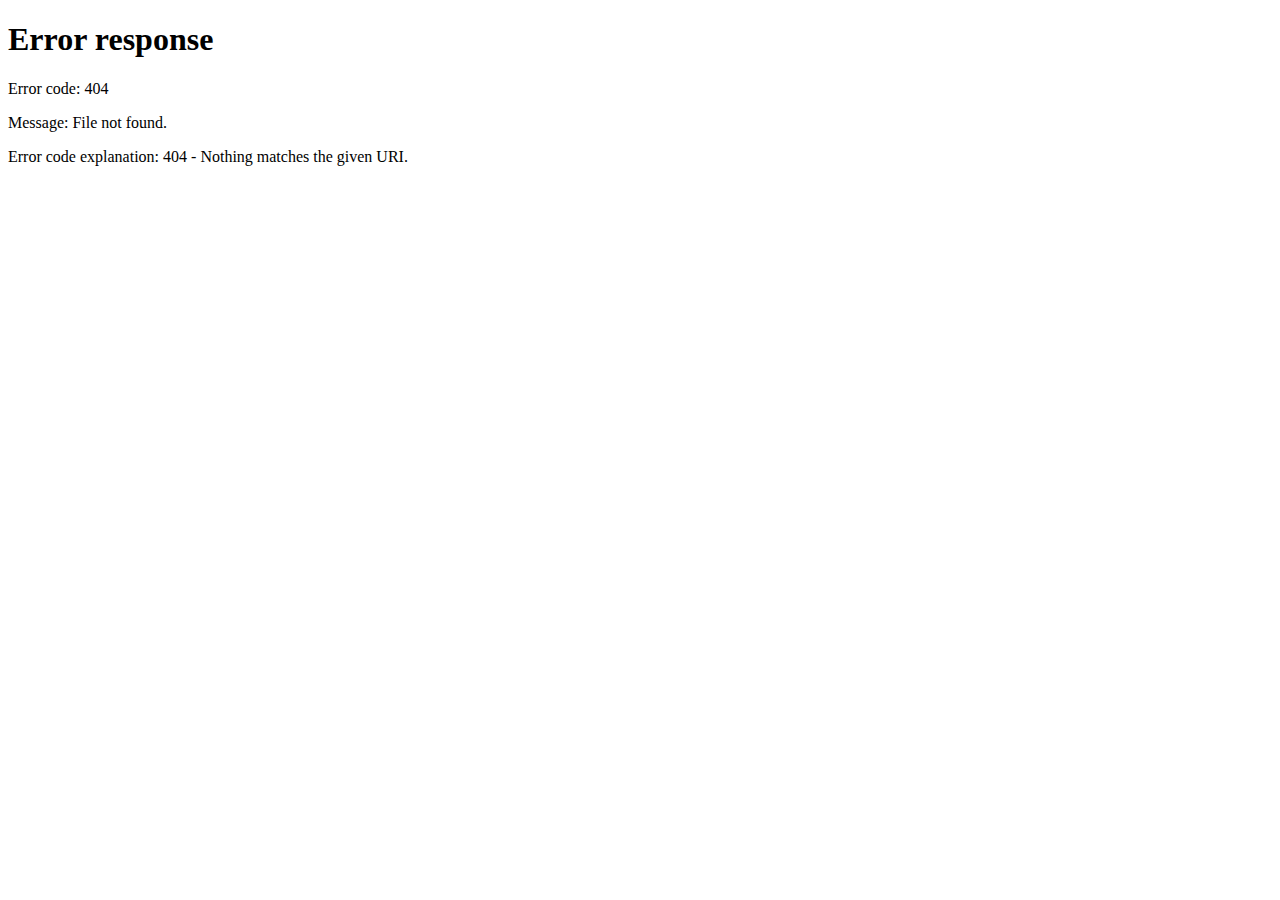
==== index.html @ d05009c5 "Update 30.11.17 20-52" ====
<html>
<head>
  <script src=script.js></script>
  <link rel=stylesheet type="text/css" href="style.css">
  <link href="https://fonts.googleapis.com/css?family=Open+Sans:300,400" rel="stylesheet">
  <meta name="viewport" content="width=device-width, initial-scale=1">
  <title>Mathiazom Tech</title>
  <link rel="shortcut icon" type="image/png" href="/img/favicon.png"/>
</head>

<body>
  <header>
    <!-- <h1 id=main_title>M A T H I A Z O M</h1> -->
    <a href="/">
      <div id=main_title_div>
        <img id=main_title_logo src=img/logo.png>
      </div>
    </a>
  </header>

  <article class=container>
    <article class=container_title_div>
      <h1 class=container_title>Tools</h1>
      <p class=container_desc>A list of tools made by Mathiazom</p>
    </article>
    <a href="http://tools.mathiazom.tech/ColorBlender"><p class=container_list_item>Color Blender</p></a>
    <a href="http://tools.mathiazom.tech/Diasticium"><p class=container_list_item>Diasticium</p></a>
  </article>
</body>


</html>
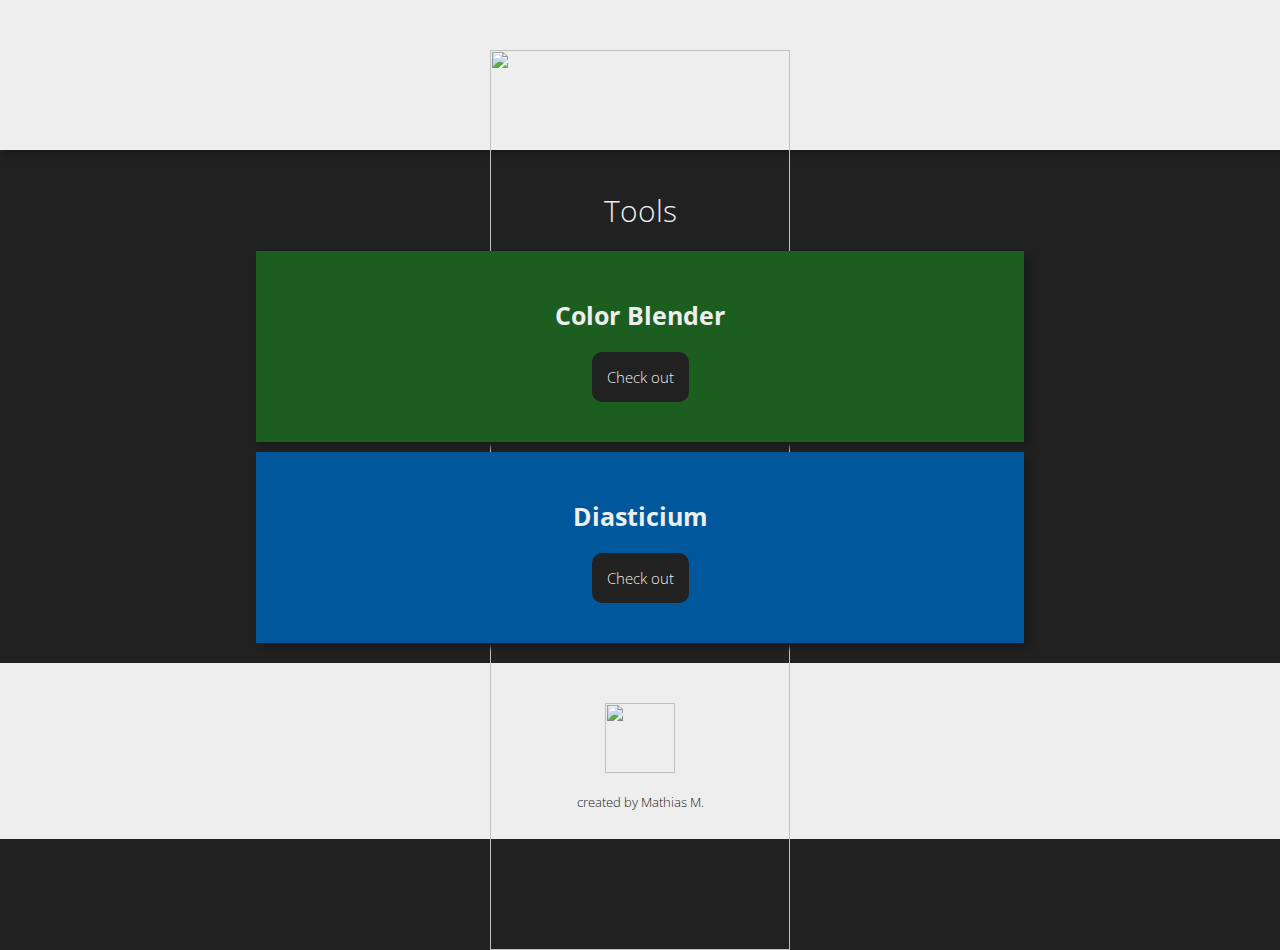
==== commit eabdebd7: "Update 02.12.17 10-52" ====
--- a/index.html
+++ b/index.html
@@ -10,7 +10,6 @@
 
 <body>
   <header>
-    <!-- <h1 id=main_title>M A T H I A Z O M</h1> -->
     <a href="/">
       <div id=main_title_div>
         <img id=main_title_logo src=img/logo.png>
@@ -18,14 +17,33 @@
     </a>
   </header>
 
-  <article class=container>
-    <article class=container_title_div>
-      <h1 class=container_title>Tools</h1>
-      <p class=container_desc>A list of tools made by Mathiazom</p>
+  <article class=container_group>
+
+    <h1 class=container_group_title>Tools</h1>
+
+    <article class=container>
+      <article class=container_title_div>
+        <h1 class=container_title>Color Blender</h1>
+        <a href="http://tools.mathiazom.tech/ColorBlender"><p class=container_button>Check out</p></a>
+      </article>
     </article>
-    <a href="http://tools.mathiazom.tech/ColorBlender"><p class=container_list_item>Color Blender</p></a>
-    <a href="http://tools.mathiazom.tech/Diasticium"><p class=container_list_item>Diasticium</p></a>
+
+    <article class=container>
+      <article class=container_title_div>
+        <h1 class=container_title>Diasticium</h1>
+        <a href="http://tools.mathiazom.tech/Diasticium"><p class=container_button>Check out</p></a>
+      </article>
+    </article>
+
   </article>
+
+
+  <footer>
+    <article id=byline>
+      <img id=byline_logo src=img/favicon.png>
+      <h1 id=byline_text>created by Mathias M.</h1>
+    </article>
+  </footer>
 </body>
 
 
--- a/style.css
+++ b/style.css
@@ -0,0 +1,161 @@
+* {
+  box-sizing: border-box;
+  font-family: "Open Sans",sans-serif;
+}
+
+a{
+  text-decoration: none;
+  color: inherit;
+}
+
+body{
+  background: #212121;
+  margin: 0;
+}
+
+#main_title{
+  color: #212121;
+  margin: 0 auto;
+  text-align: center;
+  font-weight: 200;
+  background: #eee;
+  padding: 30px;
+  margin-bottom: 40px;
+  box-shadow: 5px 5px 5px #1b1b1b;
+}
+
+#main_title_div{
+  color: #212121;
+  margin: 0 auto;
+  text-align: center;
+  font-weight: 200;
+  background: #eee;
+  padding: 50px;
+  margin-bottom: 40px;
+  box-shadow: 5px 5px 5px #1b1b1b;
+  max-height: 150px;
+}
+
+#main_title_logo{
+  width: 100%;
+  max-width: 300px;
+}
+
+.container_group{
+  margin: 20px auto;
+}
+
+.container_group_title{
+  text-align: center;
+  color: #eee;
+  font-weight: 200;
+  font-size: 30px;
+}
+
+.container:nth-of-type(1){
+  background-color: #1b5e20;
+}
+
+.container:nth-of-type(2){
+  background-color: #01579b;
+}
+
+.container:nth-of-type(3){
+  background-color: #1b5e20;
+}
+
+.container{
+  color: #eee;
+  margin: 10px auto;
+  display: block;
+  padding: 20px 70px;
+  width: 60%;
+  box-shadow: 5px 5px 5px #1b1b1b;
+  transform: scale(1);
+  transition: transform 0.4s;
+}
+
+.container:hover{
+  transform: scale(1.01);
+  transform: transform 0.4s;
+}
+
+.container_title_div{
+  padding: 10px 0 20px 0;
+}
+
+.container_title{
+  color: #eee;
+  margin-bottom: 20px;
+  font-size: 25px;
+  text-align: center;
+}
+
+.container_button{
+  background: #212121;
+  border-radius: 10px;
+  padding: 15px;
+  font-size: 15px;
+  display: table;
+  margin: 0 auto;
+  font-weight: 200;
+}
+
+.container_desc{
+  font-size: 12px;
+  margin: 0;
+}
+
+.container_list_item{
+  background: #212121;
+  list-style-type: none;
+  padding: 15px 40px;
+  text-align: left;
+  display: table;
+}
+
+.container_list_item:hover{
+  background: #eee;
+  color: #212121;
+  cursor: pointer;
+}
+
+@media screen and (max-width: 800px) {
+  .container{
+    width: 100%;
+    padding: 5px 40px;
+  }
+
+  .container_list_item{
+    background: #212121;
+    list-style-type: none;
+    padding: 10px 20px;
+    text-align: left;
+    font-size: 12px;
+  }
+}
+
+footer{
+  background: #eee;
+  padding: 20px;
+  width: 100%;
+}
+
+byline *{
+  margin: 0 auto;
+  display: block;
+  text-align: center;
+}
+
+#byline_logo {
+  height: 70px;
+  display: block;
+  margin: 20px auto;
+}
+
+#byline_text{
+  text-align: center;
+  font-size: 13px;
+  color: #212121;
+  font-weight: 200;
+}
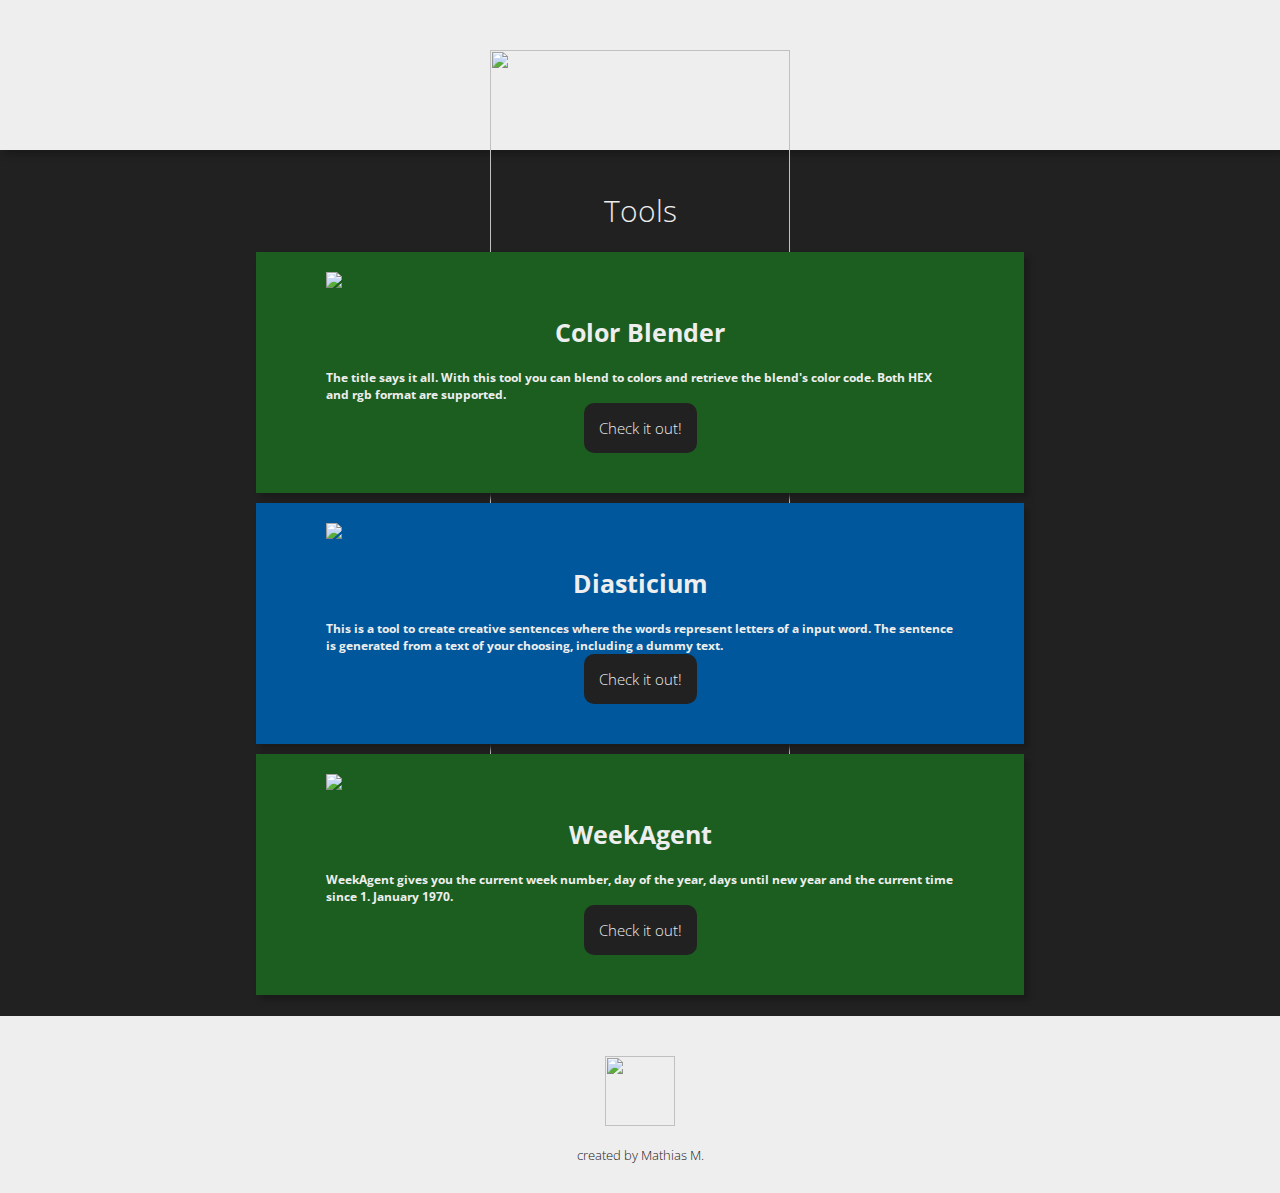
==== commit 0cf30ca1: "Update index.html" ====
--- a/index.html
+++ b/index.html
@@ -19,21 +19,49 @@
 
   <article class=container_group>
 
-    <h1 class=container_group_title>Tools</h1>
+    <h1 class=container_group_title>Tools<h1>
 
     <article class=container>
+      <a href="tools/ColorBlender">
+      <article class=container_img_div>
+        <img class=container_img src=img/ColorBlenderLogo.png>
+      </article></a>
+      <a href="tools/ColorBlender">
       <article class=container_title_div>
         <h1 class=container_title>Color Blender</h1>
-        <a href="http://tools.mathiazom.tech/ColorBlender"><p class=container_button>Check out</p></a>
-      </article>
+        <p class=container_desc>The title says it all. With this tool you can blend to colors and retrieve the blend's color code. Both HEX and rgb format are supported.</p>
+        <a href="tools/ColorBlender"><p class=container_button>Check it out!</p></a>
+      </article></a>
     </article>
 
     <article class=container>
+      <a href="tools/Diasticium">
+      <article class=container_img_div>
+          <img class=container_img src=img/DiasticiumLogo.png>
+      </article></a>
+      <a href="tools/Diasticium">
       <article class=container_title_div>
         <h1 class=container_title>Diasticium</h1>
-        <a href="http://tools.mathiazom.tech/Diasticium"><p class=container_button>Check out</p></a>
+        <p class=container_desc>This is a tool to create creative sentences where the words represent letters of a input word. The sentence is generated from a text of your choosing, including a dummy text.</p>
+        <p class=container_button>Check it out!</p>
       </article>
+      </a>
     </article>
+
+    <article class=container>
+      <a href="tools/WeekAgent">
+      <article class=container_img_div>
+          <img class=container_img src=img/WeekAgentLogo.png>
+      </article></a>
+      <a href="tools/WeekAgent">
+      <article class=container_title_div>
+        <h1 class=container_title>WeekAgent</h1>
+        <p class=container_desc>WeekAgent gives you the current week number, day of the year, days until new year and the current time since 1. January 1970.</p>
+        <p class=container_button>Check it out!</p>
+      </article>
+      </a>
+    </article>
+
 
   </article>
 
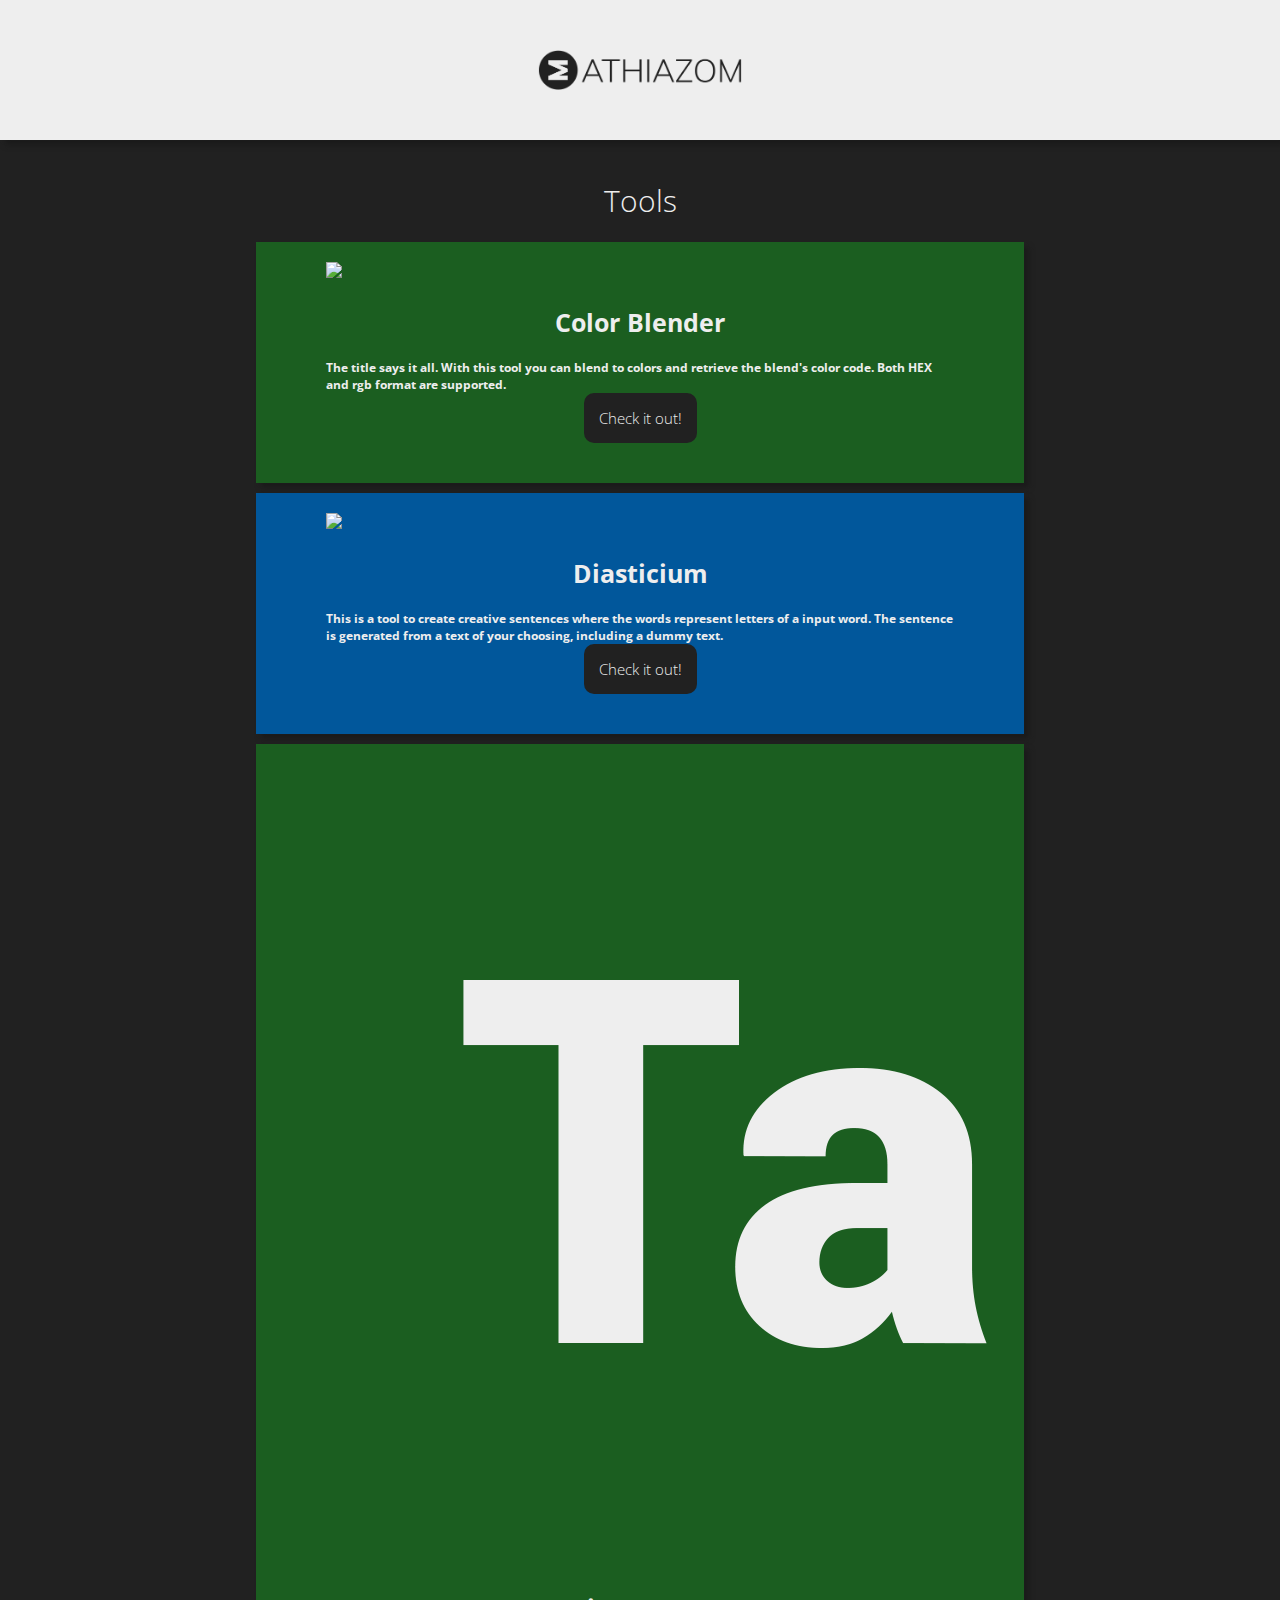
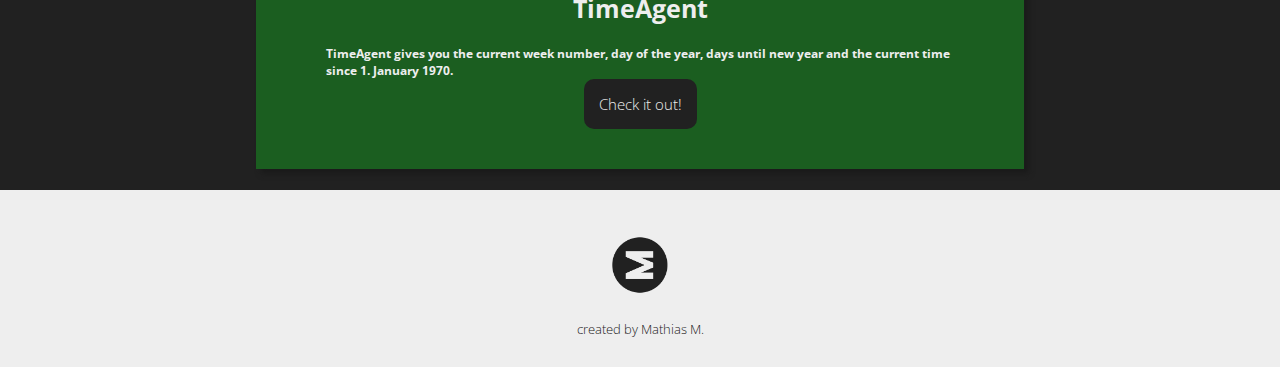
==== commit 6408873c: "Update 04.12.17 20-22" ====
--- a/index.html
+++ b/index.html
@@ -49,14 +49,14 @@
     </article>
 
     <article class=container>
-      <a href="tools/WeekAgent">
+      <a href="tools/TimeAgent">
       <article class=container_img_div>
-          <img class=container_img src=img/WeekAgentLogo.png>
+          <img class=container_img src=img/TimeAgentLogo.png>
       </article></a>
-      <a href="tools/WeekAgent">
+      <a href="tools/TimeAgent">
       <article class=container_title_div>
-        <h1 class=container_title>WeekAgent</h1>
-        <p class=container_desc>WeekAgent gives you the current week number, day of the year, days until new year and the current time since 1. January 1970.</p>
+        <h1 class=container_title>TimeAgent</h1>
+        <p class=container_desc>TimeAgent gives you the current week number, day of the year, days until new year and the current time since 1. January 1970.</p>
         <p class=container_button>Check it out!</p>
       </article>
       </a>
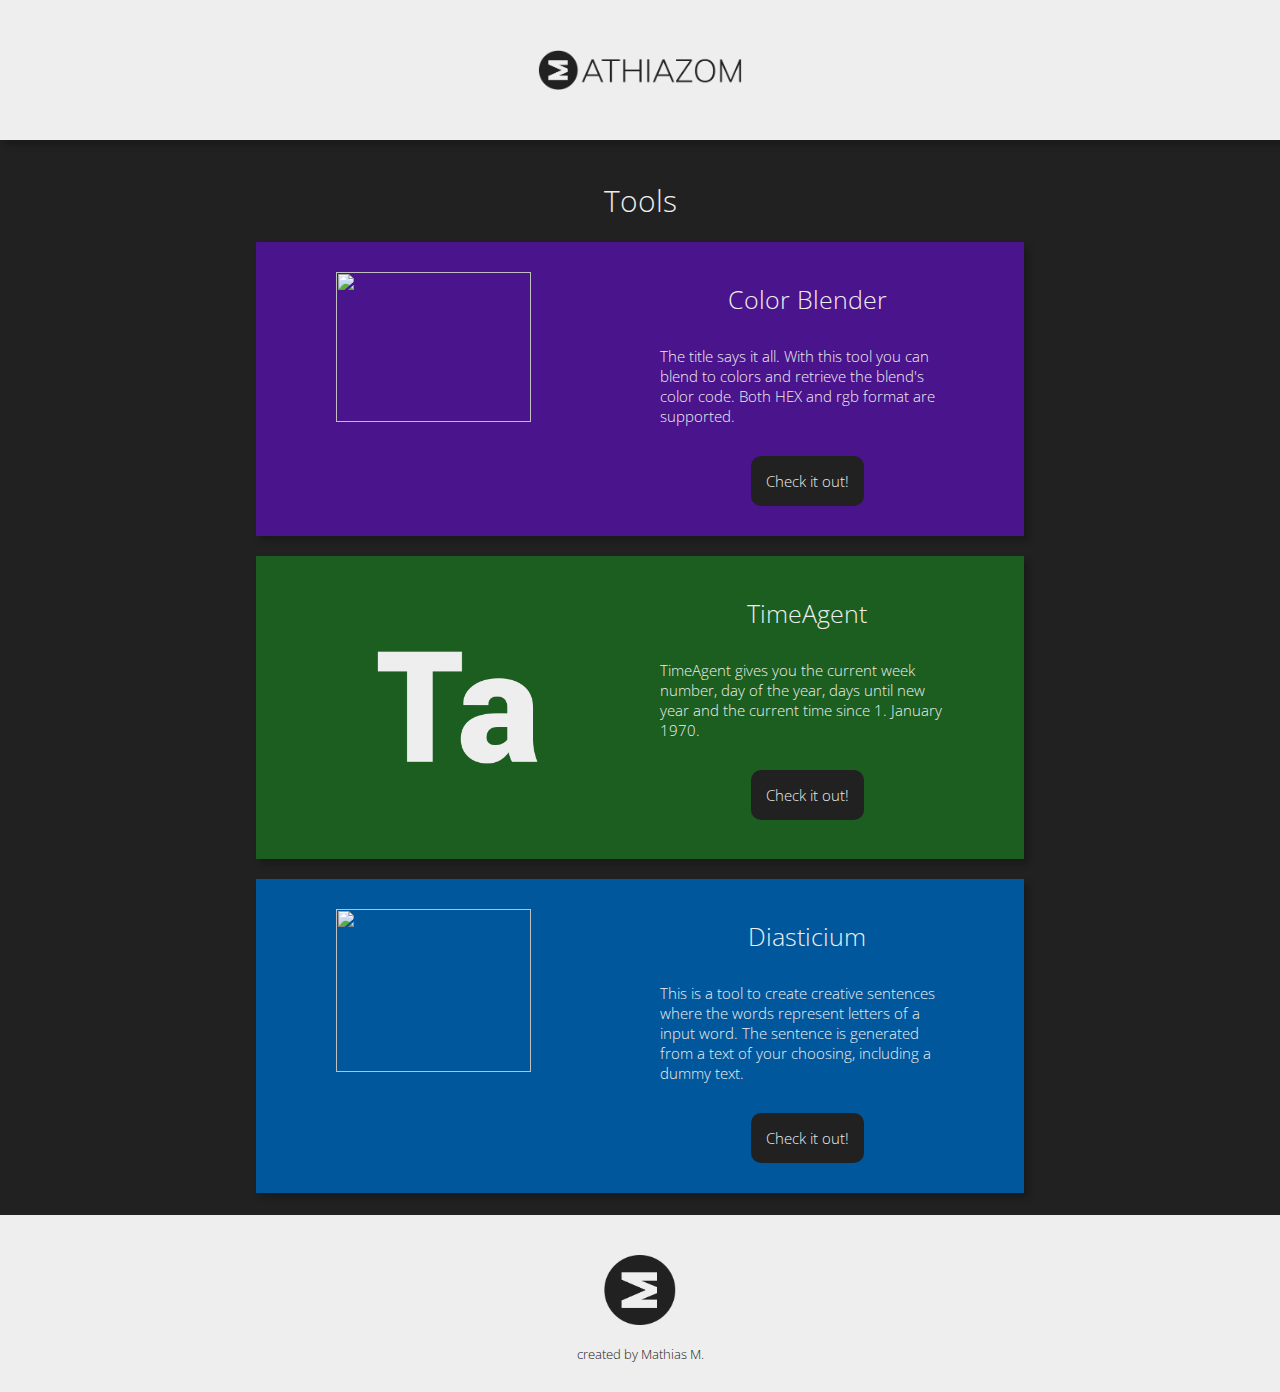
==== commit 2330d7ea: "Update 06.12.17 21-27" ====
--- a/index.html
+++ b/index.html
@@ -1,6 +1,7 @@
 <html>
 <head>
-  <script src=script.js></script>
+  <script src=uniscript.js></script>
+  <link rel=stylesheet type="text/css" href="unistyle.css">
   <link rel=stylesheet type="text/css" href="style.css">
   <link href="https://fonts.googleapis.com/css?family=Open+Sans:300,400" rel="stylesheet">
   <meta name="viewport" content="width=device-width, initial-scale=1">
@@ -35,20 +36,6 @@
     </article>
 
     <article class=container>
-      <a href="tools/Diasticium">
-      <article class=container_img_div>
-          <img class=container_img src=img/DiasticiumLogo.png>
-      </article></a>
-      <a href="tools/Diasticium">
-      <article class=container_title_div>
-        <h1 class=container_title>Diasticium</h1>
-        <p class=container_desc>This is a tool to create creative sentences where the words represent letters of a input word. The sentence is generated from a text of your choosing, including a dummy text.</p>
-        <p class=container_button>Check it out!</p>
-      </article>
-      </a>
-    </article>
-
-    <article class=container>
       <a href="tools/TimeAgent">
       <article class=container_img_div>
           <img class=container_img src=img/TimeAgentLogo.png>
@@ -62,16 +49,24 @@
       </a>
     </article>
 
+  <article class=container>
+    <a href="tools/Diasticium">
+    <article class=container_img_div>
+        <img class=container_img src=img/DiasticiumLogo.png>
+    </article></a>
+    <a href="tools/Diasticium">
+    <article class=container_title_div>
+      <h1 class=container_title>Diasticium</h1>
+      <p class=container_desc>This is a tool to create creative sentences where the words represent letters of a input word. The sentence is generated from a text of your choosing, including a dummy text.</p>
+      <p class=container_button>Check it out!</p>
+    </article>
+    </a>
+  </article>
 
   </article>
 
 
-  <footer>
-    <article id=byline>
-      <img id=byline_logo src=img/favicon.png>
-      <h1 id=byline_text>created by Mathias M.</h1>
-    </article>
-  </footer>
+
 </body>
 
 
--- a/unistyle.css
+++ b/unistyle.css
@@ -0,0 +1,100 @@
+body{
+  margin: 0;
+}
+
+#main_title{
+  color: #212121;
+  margin: 0 auto;
+  text-align: center;
+  font-weight: 200;
+  background: #eee;
+  padding: 30px;
+  margin-bottom: 40px;
+  box-shadow: 5px 5px 5px #1b1b1b;
+}
+
+#main_title_div{
+  color: #212121;
+  margin: 0 auto;
+  text-align: center;
+  font-weight: 200;
+  background: #eee;
+  padding: 30px;
+  box-shadow: 5px 5px 5px #1b1b1b;
+  max-height: 150px;
+}
+
+#main_title_div * {
+  display: table;
+  margin: 0 auto;
+}
+
+#mainheader{
+  text-align: center;
+  margin-top: 0;
+  font-size: 45px;
+  max-width: 80%;
+  display: block;
+  margin: 0 auto;
+  color: #eee;
+  padding: 20px 0;
+}
+
+#back_button{
+  border: none;
+  padding: 12px;
+  text-decoration: none;
+  font-size: 10px;
+  position: absolute;
+  top: 110px;
+  z-index: 9999;
+}
+
+#back_button:hover{
+  background: #212121;
+  cursor: pointer;
+  color: #eee;
+}
+
+#main_title_logo{
+  width: 100%;
+  max-width:175px;
+}
+
+@media screen and (max-width: 800px) {
+  #back_button{
+    display: none;
+  }
+}
+
+footer{
+  background: #eee;
+  padding: 20px;
+  width: 100%;
+}
+
+byline *{
+  margin: 0 auto;
+  display: block;
+  text-align: center;
+}
+
+#byline_logo {
+  height: 70px;
+  display: block;
+  margin: 20px auto;
+  transition: transform 0.4s;
+  transition-timing-function: ease-out;
+}
+
+#byline_logo:hover{
+  transform: rotate(90deg);
+  cursor: pointer;
+}
+
+#byline_text{
+  text-align: center;
+  font-size: 13px;
+  color: #212121;
+  font-weight: 200;
+}
--- a/style.css
+++ b/style.css
@@ -43,6 +43,7 @@
 
 .container_group{
   margin: 20px auto;
+  width: 60%;
 }
 
 .container_group_title{
@@ -53,42 +54,71 @@
 }
 
 .container:nth-of-type(1){
+  background-color: #4a148c;
+}
+
+.container_button:nth-of-type(1):hover{
+  color: #4a148c;
+}
+
+.container:nth-of-type(2){
   background-color: #1b5e20;
 }
 
-.container:nth-of-type(2){
+.container_button:nth-of-type(2):hover{
+  color: #1b5e20;
+}
+
+.container:nth-of-type(3){
   background-color: #01579b;
 }
 
-.container:nth-of-type(3){
-  background-color: #1b5e20;
+.container_button:nth-of-type(3):hover{
+  color: #01579b;
 }
+
+
 
 .container{
   color: #eee;
-  margin: 10px auto;
-  display: block;
-  padding: 20px 70px;
-  width: 60%;
+  margin: 20px auto;
+  display: grid;
+  grid-template-columns: 50% auto;
+  grid-template-rows: auto;
+  grid-template-areas: "image main";
+  padding: 30px 50px;
   box-shadow: 5px 5px 5px #1b1b1b;
   transform: scale(1);
-  transition: transform 0.4s;
+  transition: transform 0.4s,box-shadow 0.4s;
 }
 
 .container:hover{
   transform: scale(1.01);
   transform: transform 0.4s;
+  box-shadow: 10px 10px 10px #1b1b1b;
+}
+
+.container_img_div{
+  grid-area: image;
+  margin-right: 30px;
+  overflow: hidden;
+}
+
+.container_img{
+  margin: 0px auto;
+  display: block;
+  width: 80%;
 }
 
 .container_title_div{
-  padding: 10px 0 20px 0;
+  grid-area: main;
 }
 
 .container_title{
-  color: #eee;
-  margin-bottom: 20px;
+  margin: 10px 0;
   font-size: 25px;
   text-align: center;
+  font-weight: 200;
 }
 
 .container_button{
@@ -101,37 +131,39 @@
   font-weight: 200;
 }
 
-.container_desc{
-  font-size: 12px;
-  margin: 0;
+.container_button:hover{
+  background: #eee;
 }
 
-.container_list_item{
-  background: #212121;
-  list-style-type: none;
-  padding: 15px 40px;
-  text-align: left;
-  display: table;
-}
-
-.container_list_item:hover{
-  background: #eee;
-  color: #212121;
-  cursor: pointer;
+.container_desc{
+  font-size: 15px;
+  font-weight: 200;
+  margin: 0 0 10px 0;
+  padding: 20px;
 }
 
 @media screen and (max-width: 800px) {
-  .container{
+  .container_group{
     width: 100%;
-    padding: 5px 40px;
   }
 
-  .container_list_item{
-    background: #212121;
-    list-style-type: none;
-    padding: 10px 20px;
-    text-align: left;
-    font-size: 12px;
+  .container{
+    padding: 25px 40px;
+    grid-template-columns: 100%;
+    grid-template-rows: auto auto;
+    grid-template-areas:
+    "image"
+    "main";
+  }
+
+  .container_img_div{
+    margin: 0;
+  }
+
+  .container_img{
+    margin: 20px auto;
+    display: block;
+    width: 50%;
   }
 }
 
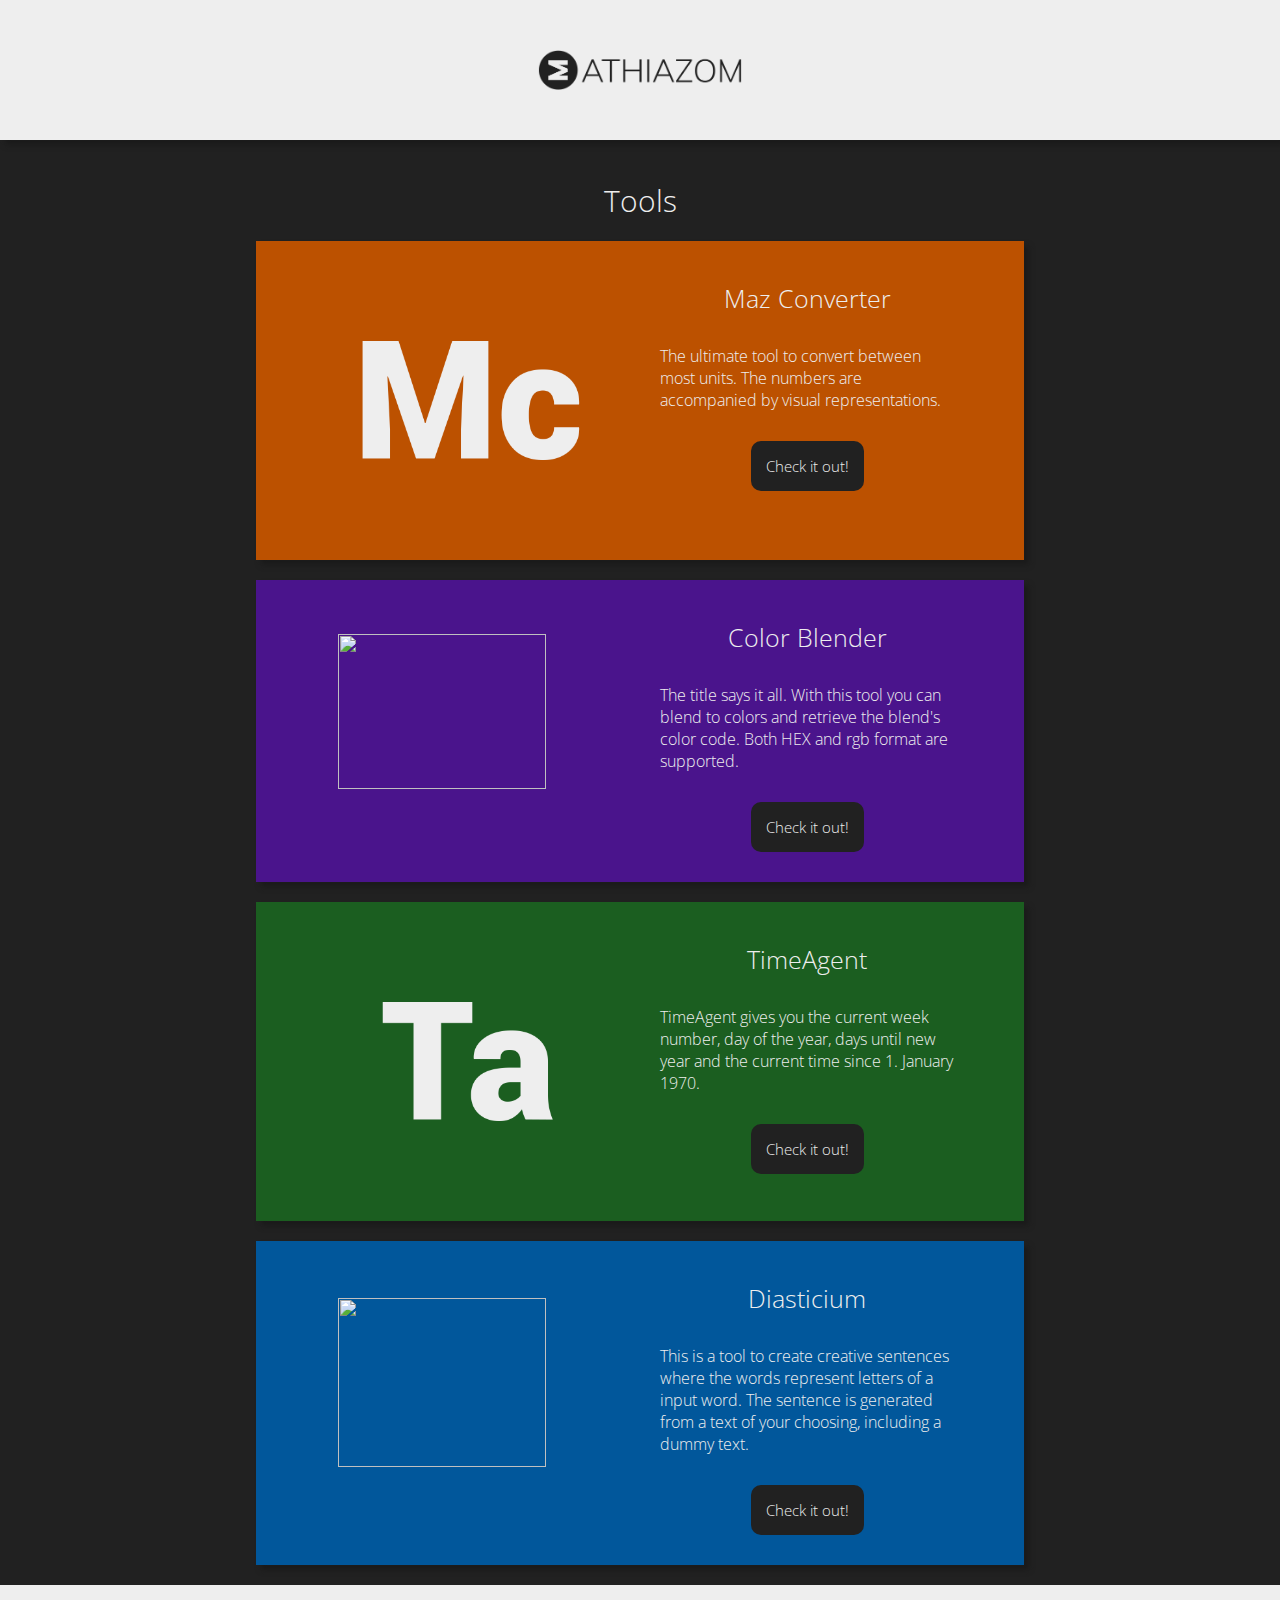
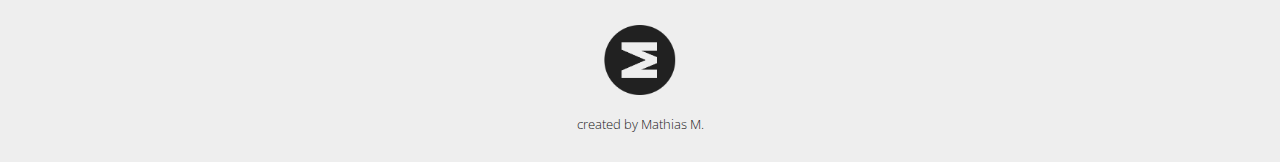
==== commit 7de4558e: "Update 08.12.17 12-43" ====
--- a/index.html
+++ b/index.html
@@ -20,26 +20,37 @@
 
   <article class=container_group>
 
-    <h1 class=container_group_title>Tools<h1>
+    <h1 class=container_group_title>Tools</h1>
 
     <article class=container>
-      <a href="tools/ColorBlender">
+      <article class=container_img_div>
+        <img class=container_img src=img/MazConverterLogo.png>
+      </article>
+      <a href="tools/MazConverter">
+      <article class=container_title_div>
+        <h1 class=container_title>Maz Converter</h1>
+        <p class=container_desc>The ultimate tool to convert between most units. The numbers are accompanied by visual representations.</p>
+        <p class=container_button>Check it out!</p>
+      </article></a>
+    </article>
+
+    <article class=container>
       <article class=container_img_div>
         <img class=container_img src=img/ColorBlenderLogo.png>
-      </article></a>
+      </article>
       <a href="tools/ColorBlender">
       <article class=container_title_div>
         <h1 class=container_title>Color Blender</h1>
         <p class=container_desc>The title says it all. With this tool you can blend to colors and retrieve the blend's color code. Both HEX and rgb format are supported.</p>
-        <a href="tools/ColorBlender"><p class=container_button>Check it out!</p></a>
+        <p class=container_button>Check it out!</p>
       </article></a>
     </article>
 
+
     <article class=container>
-      <a href="tools/TimeAgent">
       <article class=container_img_div>
           <img class=container_img src=img/TimeAgentLogo.png>
-      </article></a>
+      </article>
       <a href="tools/TimeAgent">
       <article class=container_title_div>
         <h1 class=container_title>TimeAgent</h1>
@@ -50,10 +61,9 @@
     </article>
 
   <article class=container>
-    <a href="tools/Diasticium">
     <article class=container_img_div>
         <img class=container_img src=img/DiasticiumLogo.png>
-    </article></a>
+    </article>
     <a href="tools/Diasticium">
     <article class=container_title_div>
       <h1 class=container_title>Diasticium</h1>
--- a/unistyle.css
+++ b/unistyle.css
@@ -1,3 +1,8 @@
+* {
+  box-sizing: border-box;
+  font-family: "Open Sans",sans-serif;
+}
+
 body{
   margin: 0;
 }
@@ -30,6 +35,7 @@
 }
 
 #mainheader{
+  font-weight: 300;
   text-align: center;
   margin-top: 0;
   font-size: 45px;
--- a/style.css
+++ b/style.css
@@ -54,26 +54,34 @@
 }
 
 .container:nth-of-type(1){
+  background-color: #bc5100;
+}
+
+.container_button:nth-of-type(1):hover{
+  color: #bc5100;
+}
+
+.container:nth-of-type(2){
   background-color: #4a148c;
 }
 
-.container_button:nth-of-type(1):hover{
+.container_button:nth-of-type(2):hover{
   color: #4a148c;
 }
 
-.container:nth-of-type(2){
+.container:nth-of-type(3){
   background-color: #1b5e20;
 }
 
-.container_button:nth-of-type(2):hover{
+.container_button:nth-of-type(3):hover{
   color: #1b5e20;
 }
 
-.container:nth-of-type(3){
+.container:nth-of-type(4){
   background-color: #01579b;
 }
 
-.container_button:nth-of-type(3):hover{
+.container_button:nth-of-type(4):hover{
   color: #01579b;
 }
 
@@ -100,14 +108,16 @@
 
 .container_img_div{
   grid-area: image;
-  margin-right: 30px;
+  margin-right: 10px;
   overflow: hidden;
+  align-self: center;
 }
 
 .container_img{
   margin: 0px auto;
   display: block;
   width: 80%;
+  transition: transform 0.7s;
 }
 
 .container_title_div{
@@ -136,7 +146,7 @@
 }
 
 .container_desc{
-  font-size: 15px;
+  font-size: 1.0em;
   font-weight: 200;
   margin: 0 0 10px 0;
   padding: 20px;
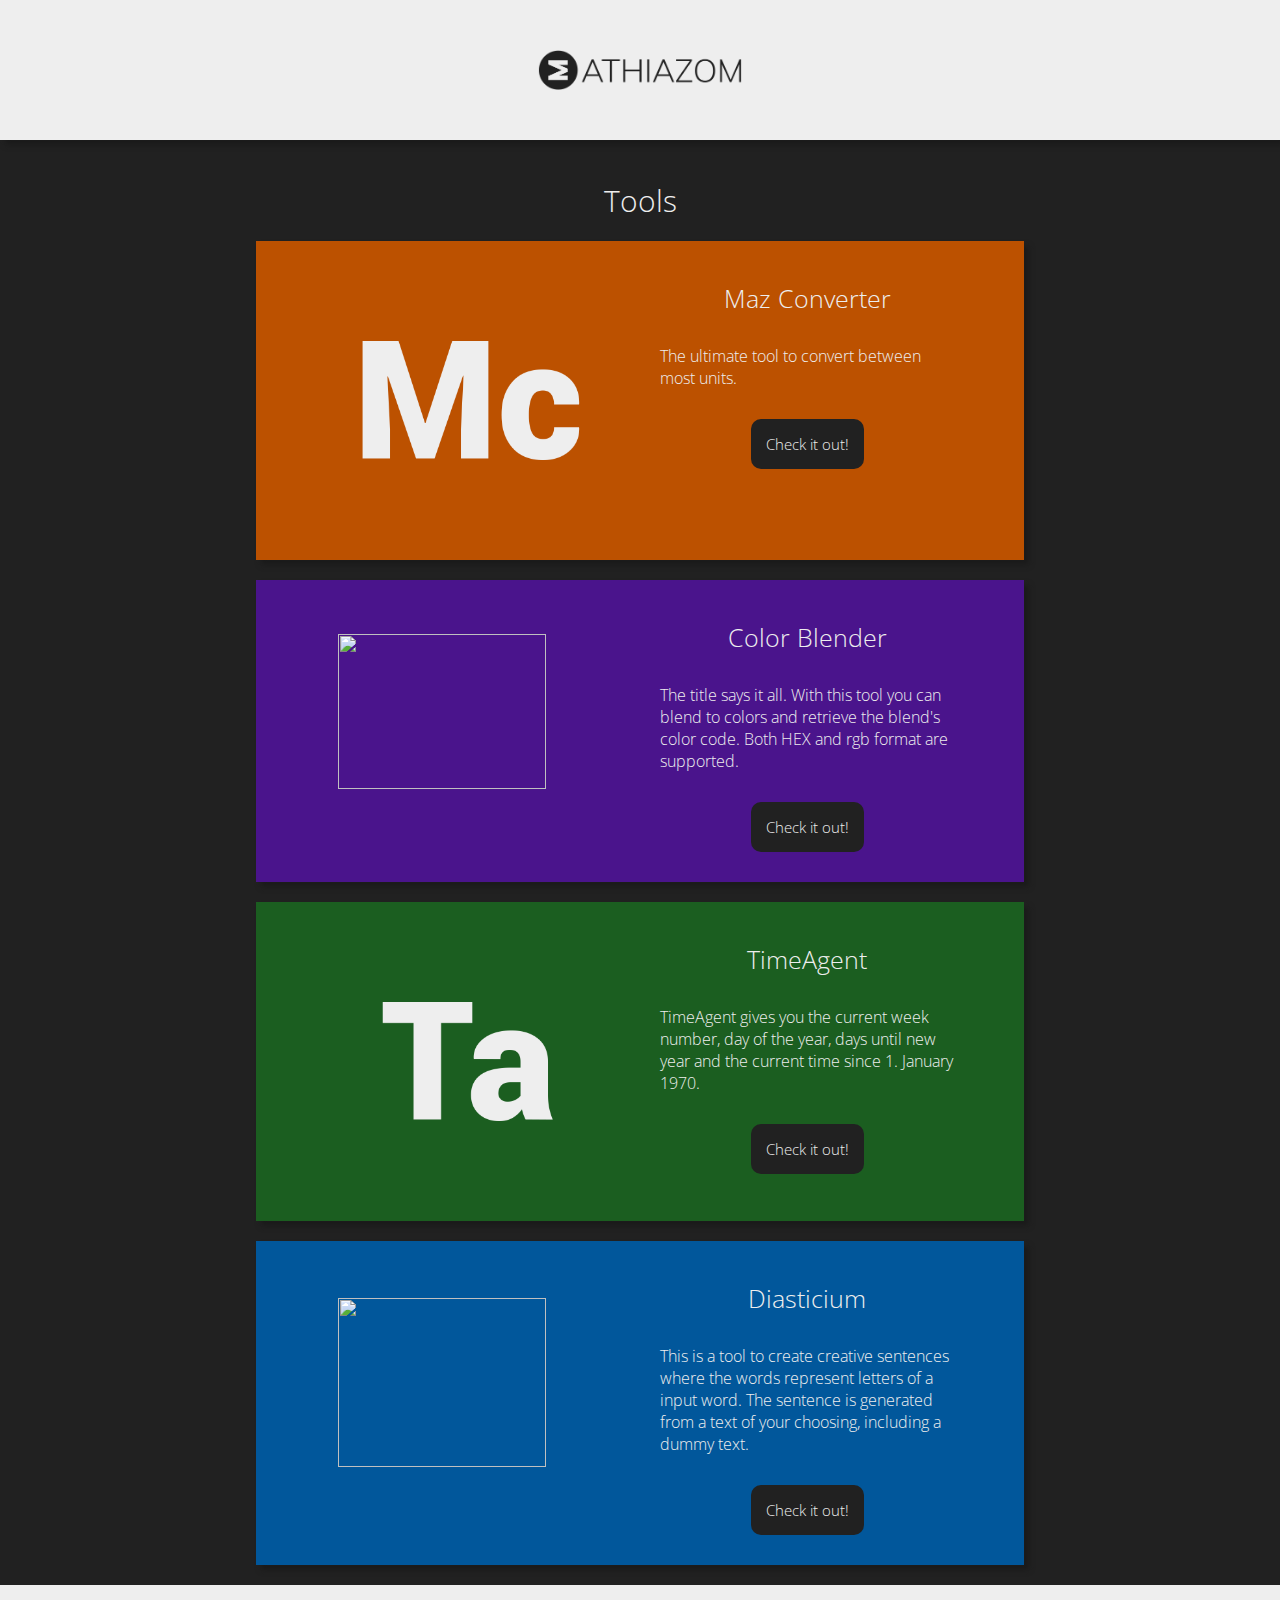
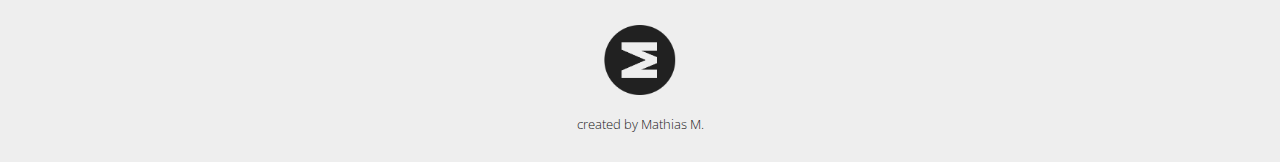
==== commit e8332493: "Update 08.12.17 16-16" ====
--- a/index.html
+++ b/index.html
@@ -29,7 +29,7 @@
       <a href="tools/MazConverter">
       <article class=container_title_div>
         <h1 class=container_title>Maz Converter</h1>
-        <p class=container_desc>The ultimate tool to convert between most units. The numbers are accompanied by visual representations.</p>
+        <p class=container_desc>The ultimate tool to convert between most units.</p>
         <p class=container_button>Check it out!</p>
       </article></a>
     </article>
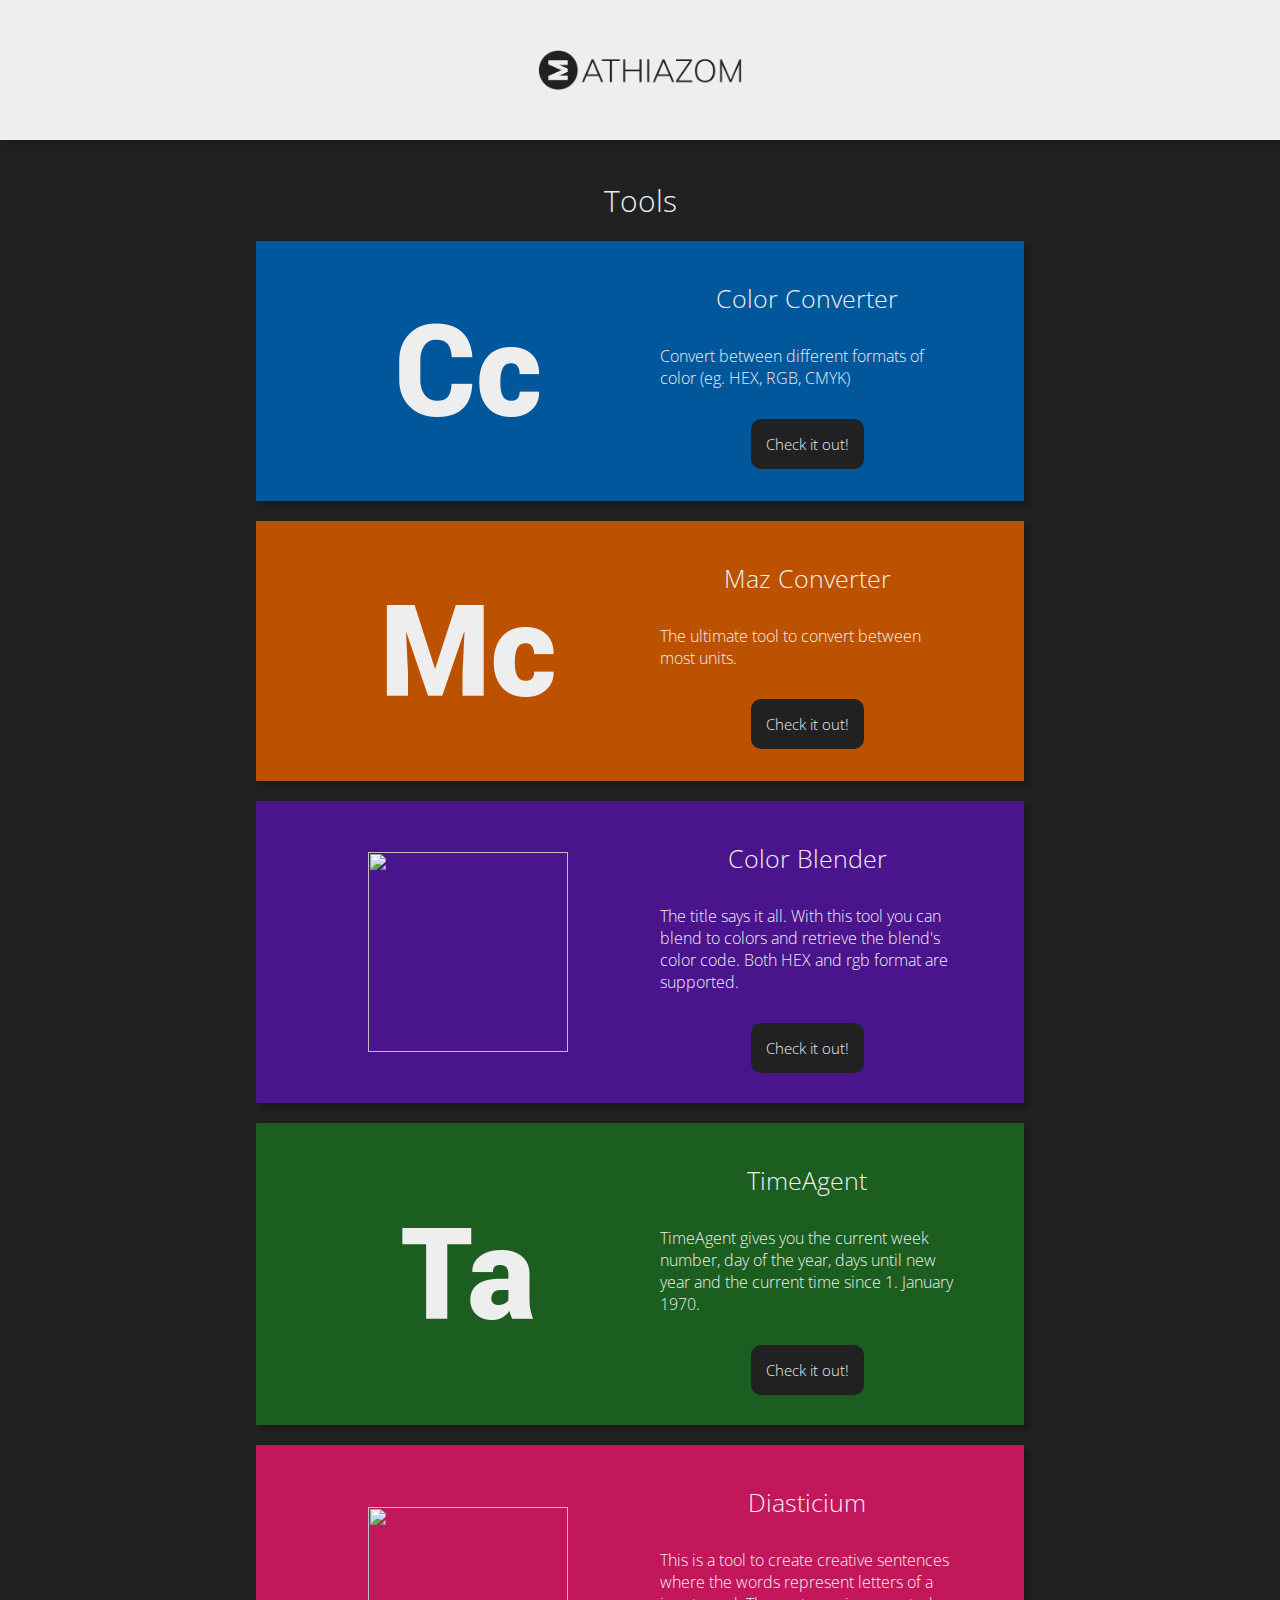
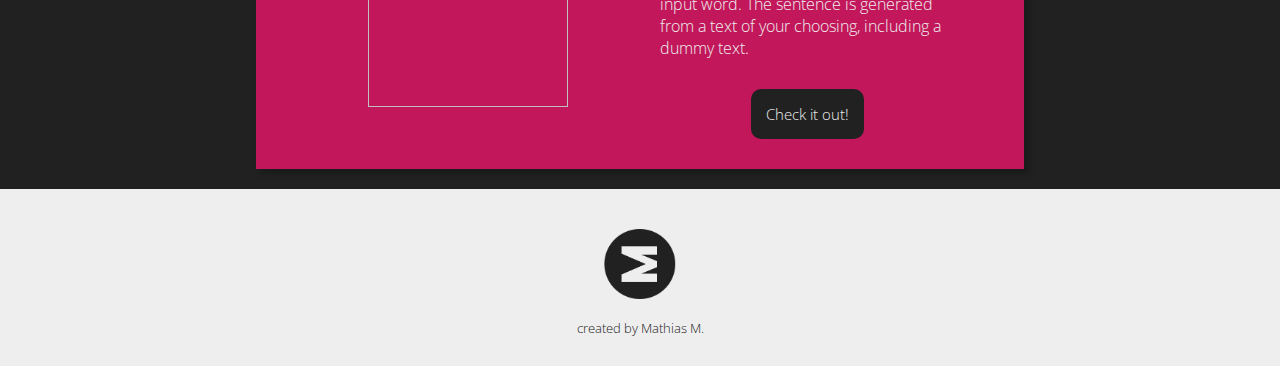
==== commit 9ffdd632: "Update 10.12.17 15-38" ====
--- a/index.html
+++ b/index.html
@@ -21,6 +21,18 @@
   <article class=container_group>
 
     <h1 class=container_group_title>Tools</h1>
+
+    <article class=container>
+      <article class=container_img_div>
+        <img class=container_img src=img/ColorConverterLogo.png>
+      </article>
+      <a href="tools/ColorConverter">
+      <article class=container_title_div>
+        <h1 class=container_title>Color Converter</h1>
+        <p class=container_desc>Convert between different formats of color (eg. HEX, RGB, CMYK)</p>
+        <p class=container_button>Check it out!</p>
+      </article></a>
+    </article>
 
     <article class=container>
       <article class=container_img_div>
--- a/style.css
+++ b/style.css
@@ -54,35 +54,43 @@
 }
 
 .container:nth-of-type(1){
+  background-color: #01579b;
+}
+
+.container_button:nth-of-type(1):hover{
+  color: #01579b;
+}
+
+.container:nth-of-type(2){
   background-color: #bc5100;
 }
 
-.container_button:nth-of-type(1):hover{
+.container_button:nth-of-type(2):hover{
   color: #bc5100;
 }
 
-.container:nth-of-type(2){
+.container:nth-of-type(3){
   background-color: #4a148c;
 }
 
-.container_button:nth-of-type(2):hover{
+.container_button:nth-of-type(3):hover{
   color: #4a148c;
 }
 
-.container:nth-of-type(3){
+.container:nth-of-type(4){
   background-color: #1b5e20;
 }
 
-.container_button:nth-of-type(3):hover{
+.container_button:nth-of-type(4):hover{
   color: #1b5e20;
 }
 
-.container:nth-of-type(4){
-  background-color: #01579b;
-}
-
-.container_button:nth-of-type(4):hover{
-  color: #01579b;
+.container:nth-of-type(5){
+  background-color: #c2185b;
+}
+
+.container_button:nth-of-type(5):hover{
+  color: #c2185b;
 }
 
 
@@ -98,6 +106,7 @@
   box-shadow: 5px 5px 5px #1b1b1b;
   transform: scale(1);
   transition: transform 0.4s,box-shadow 0.4s;
+  max-width: 800px;
 }
 
 .container:hover{
@@ -116,8 +125,8 @@
 .container_img{
   margin: 0px auto;
   display: block;
-  width: 80%;
   transition: transform 0.7s;
+  height: 200px;
 }
 
 .container_title_div{
@@ -173,7 +182,7 @@
   .container_img{
     margin: 20px auto;
     display: block;
-    width: 50%;
+    height: 100px;
   }
 }
 
